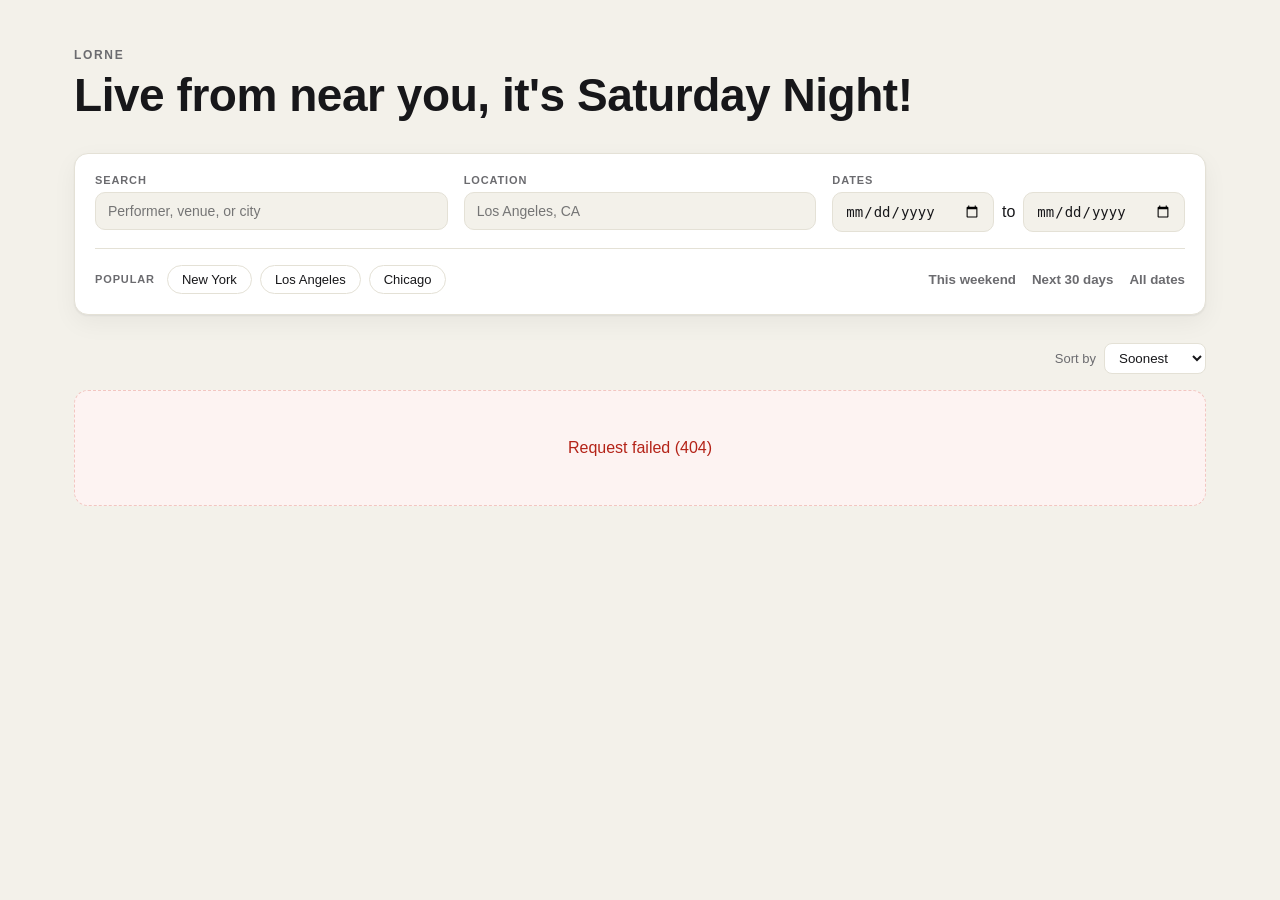
==== static/index.html @ 6b99e963 "fixed location searching" ====
<!doctype html>
<html lang="en">
  <head>
    <meta charset="utf-8">
    <meta name="viewport" content="width=device-width, initial-scale=1">
    <title>Lorne</title>
    <link rel="stylesheet" href="/static/styles.css">
    <script src="/static/app.js" defer></script>
  </head>
  <body>
    <main class="page">
      <header class="hero">
        <p class="hero__eyebrow">LORNE</p>
        <h1 class="hero__title">Live from near you, it's Saturday Night!</h1>
      </header>

      <section class="filters" aria-label="Event filters">
        <div class="filters__row">
          <label class="field">
            <span class="field__label">SEARCH</span>
            <input id="q-input" type="search" placeholder="Performer, venue, or city">
          </label>

          <label class="field">
            <span class="field__label">LOCATION</span>
            <input id="location-input" type="search" placeholder="Los Angeles, CA">
          </label>

          <div class="field">
            <span class="field__label">DATES</span>
            <div class="field__dates">
              <input id="start-date" type="date" aria-label="Start date">
              <span>to</span>
              <input id="end-date" type="date" aria-label="End date">
            </div>
          </div>
        </div>

        <div class="filters__row filters__row--secondary">
          <div class="chips" aria-label="Quick locations">
            <span class="chips__label">POPULAR</span>
            <button class="chip" type="button" data-location="New York, NY" aria-pressed="false">New York</button>
            <button class="chip" type="button" data-location="Los Angeles, CA" aria-pressed="false">Los Angeles</button>
            <button class="chip" type="button" data-location="Chicago, IL" aria-pressed="false">Chicago</button>
          </div>

          <div class="quick-actions" aria-label="Quick date filters">
            <button class="quick-date" type="button" data-range="weekend" aria-pressed="false">This weekend</button>
            <button class="quick-date" type="button" data-range="30days" aria-pressed="false">Next 30 days</button>
            <button class="quick-date" type="button" data-range="all" aria-pressed="false">All dates</button>
          </div>
        </div>
      </section>

      <section class="results" aria-label="Events">
        <div class="results__header">
          <span id="result-count" class="results__count"></span>
          <label class="sort">
            Sort by
            <select id="sort-select">
              <option value="date_asc">Soonest</option>
              <option value="date_desc">Latest</option>
              <option value="performer">Performer</option>
            </select>
          </label>
        </div>

        <p id="status-region" class="status status--loading" role="status">
          Finding shows…
        </p>
        <div id="event-grid" class="grid" hidden></div>
      </section>
    </main>
  </body>
</html>
---- static/styles.css ----
:root {
  --bg: #f3f1ea;
  --surface: #ffffff;
  --border: #e4e1d6;
  --ink: #17171a;
  --muted: #6b6b6f;
  --accent-a: #4f46e5;
  --accent-b: #7c3aed;
  --accent-c: #15803d;
  --accent-d: #1d4ed8;
  --radius: 14px;
  --shadow: 0 1px 2px rgba(23, 23, 26, 0.06), 0 8px 24px rgba(23, 23, 26, 0.05);
}

* {
  box-sizing: border-box;
}

body {
  margin: 0;
  background: var(--bg);
  color: var(--ink);
  font-family: -apple-system, BlinkMacSystemFont, "Segoe UI", Helvetica, Arial, sans-serif;
}

.page {
  max-width: 1180px;
  margin: 0 auto;
  padding: 48px 24px 96px;
}

.hero__eyebrow {
  letter-spacing: 0.14em;
  font-size: 12px;
  font-weight: 700;
  color: var(--muted);
  margin: 0 0 8px;
}

.hero__title {
  font-size: clamp(30px, 4vw, 46px);
  line-height: 1.1;
  margin: 0 0 32px;
  font-weight: 800;
  letter-spacing: -0.01em;
}

.filters {
  background: var(--surface);
  border: 1px solid var(--border);
  border-radius: var(--radius);
  padding: 20px;
  margin-bottom: 28px;
  box-shadow: var(--shadow);
}

.filters__row {
  display: grid;
  grid-template-columns: repeat(3, 1fr);
  gap: 16px;
}

.filters__row--secondary {
  grid-template-columns: 1fr auto;
  align-items: center;
  margin-top: 16px;
  padding-top: 16px;
  border-top: 1px solid var(--border);
}

.field {
  display: flex;
  flex-direction: column;
  gap: 6px;
}

.field__label {
  font-size: 11px;
  font-weight: 700;
  letter-spacing: 0.08em;
  color: var(--muted);
}

.field input {
  border: 1px solid var(--border);
  border-radius: 10px;
  padding: 10px 12px;
  font-size: 14px;
  background: var(--bg);
  color: var(--ink);
  width: 100%;
}

.field input:focus {
  outline: 2px solid var(--accent-a);
  outline-offset: 1px;
}

.field__dates {
  display: flex;
  align-items: center;
  gap: 8px;
}

.field__dates input {
  flex: 1;
}

.chips {
  display: flex;
  align-items: center;
  gap: 8px;
  flex-wrap: wrap;
}

.chips__label {
  font-size: 11px;
  font-weight: 700;
  letter-spacing: 0.08em;
  color: var(--muted);
  margin-right: 4px;
}

.chip {
  border: 1px solid var(--border);
  background: var(--surface);
  border-radius: 999px;
  padding: 6px 14px;
  font-size: 13px;
  cursor: pointer;
  color: var(--ink);
}

.chip--active {
  background: rgba(79, 70, 229, 0.1);
  border-color: var(--accent-a);
  color: var(--accent-a);
  font-weight: 600;
}

.quick-actions {
  display: flex;
  gap: 16px;
  font-size: 13px;
}

.quick-date {
  border: none;
  background: none;
  color: var(--muted);
  cursor: pointer;
  font-weight: 600;
  padding: 0;
}

.quick-date:hover {
  color: var(--ink);
}

.quick-date--active {
  color: var(--accent-a);
  text-decoration: underline;
  text-underline-offset: 4px;
}

.results__header {
  display: flex;
  justify-content: space-between;
  align-items: center;
  margin-bottom: 16px;
}

.results__count {
  font-size: 14px;
  color: var(--muted);
}

.sort {
  display: flex;
  align-items: center;
  gap: 8px;
  font-size: 13px;
  color: var(--muted);
}

.sort select {
  border: 1px solid var(--border);
  border-radius: 8px;
  padding: 6px 10px;
  background: var(--surface);
  color: var(--ink);
}

.status {
  padding: 48px 16px;
  text-align: center;
  border-radius: var(--radius);
  border: 1px dashed var(--border);
  color: var(--muted);
  background: var(--surface);
  margin: 0;
}

.status--error {
  color: #b42318;
  border-color: #f2c6c1;
  background: #fdf3f2;
}

.grid {
  display: grid;
  grid-template-columns: repeat(3, 1fr);
  gap: 20px;
}

.card {
  background: var(--surface);
  border: 1px solid var(--border);
  border-radius: var(--radius);
  padding: 18px;
  box-shadow: var(--shadow);
  display: flex;
  flex-direction: column;
  gap: 10px;
}

.card__top {
  display: flex;
  align-items: center;
  gap: 12px;
}

.card__date {
  display: flex;
  flex-direction: column;
  align-items: center;
  line-height: 1;
  min-width: 44px;
}

.card__month {
  font-size: 11px;
  font-weight: 700;
  letter-spacing: 0.08em;
  color: var(--muted);
}

.card__day {
  font-size: 28px;
  font-weight: 800;
}

.card__date.accent-a .card__day { color: var(--accent-a); }
.card__date.accent-b .card__day { color: var(--accent-b); }
.card__date.accent-c .card__day { color: var(--accent-c); }
.card__date.accent-d .card__day { color: var(--accent-d); }

.card__weekday {
  font-size: 13px;
  color: var(--muted);
}

.card__badges {
  display: flex;
  gap: 8px;
  min-height: 20px;
}

.badge {
  font-size: 11px;
  font-weight: 700;
  padding: 3px 8px;
  border-radius: 999px;
}

.badge--sold-out {
  background: #fdecea;
  color: #b42318;
}

.badge--distance {
  background: #eef2ff;
  color: var(--accent-a);
}

.card__performer {
  font-size: 20px;
  font-weight: 800;
  margin: 0;
}

.card__venue {
  margin: 0;
  font-weight: 600;
}

.card__location {
  margin: 0;
  color: var(--muted);
  font-size: 14px;
}

.card__footer {
  margin-top: auto;
  padding-top: 10px;
  border-top: 1px solid var(--border);
  display: flex;
  justify-content: flex-end;
}

.card__link {
  color: var(--ink);
  font-weight: 700;
  font-size: 13px;
  text-decoration: none;
}

.card__link:hover {
  text-decoration: underline;
}

@media (max-width: 900px) {
  .filters__row {
    grid-template-columns: 1fr;
  }

  .filters__row--secondary {
    grid-template-columns: 1fr;
    gap: 12px;
    align-items: flex-start;
  }

  .grid {
    grid-template-columns: repeat(2, 1fr);
  }
}

@media (max-width: 640px) {
  .grid {
    grid-template-columns: 1fr;
  }
}
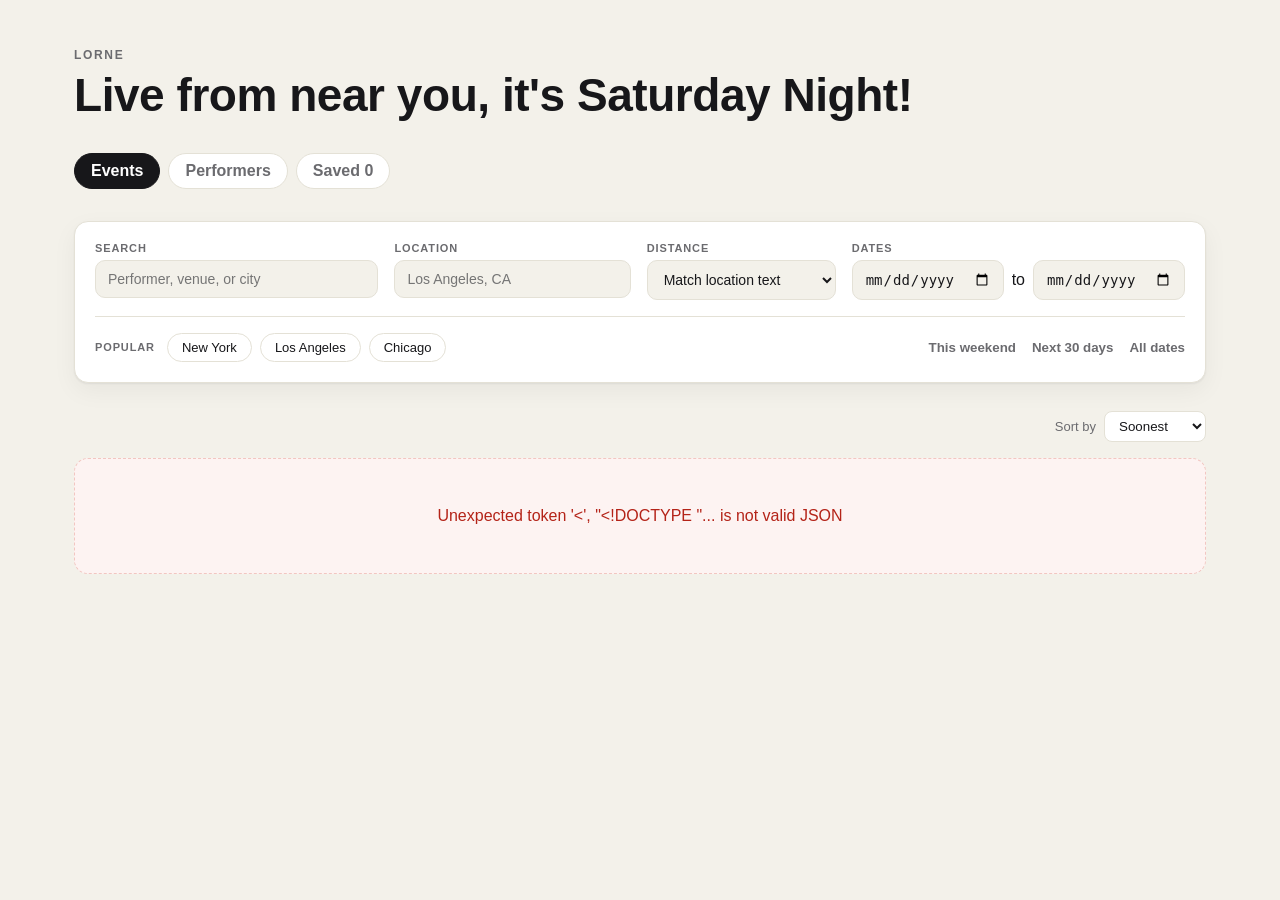
==== commit 61b7e7d7: "implemented semantic date accent colors" ====
--- a/static/index.html
+++ b/static/index.html
@@ -12,63 +12,85 @@
       <header class="hero">
         <p class="hero__eyebrow">LORNE</p>
         <h1 class="hero__title">Live from near you, it's Saturday Night!</h1>
+        <nav class="tabs" aria-label="Main views">
+          <button class="tab tab--active" type="button" data-view="events">Events</button>
+          <button class="tab" type="button" data-view="performers">Performers</button>
+          <button class="tab" type="button" data-view="saved">Saved <span id="saved-count">0</span></button>
+        </nav>
       </header>
 
-      <section class="filters" aria-label="Event filters">
-        <div class="filters__row">
-          <label class="field">
-            <span class="field__label">SEARCH</span>
-            <input id="q-input" type="search" placeholder="Performer, venue, or city">
-          </label>
-
-          <label class="field">
-            <span class="field__label">LOCATION</span>
-            <input id="location-input" type="search" placeholder="Los Angeles, CA">
-          </label>
-
-          <div class="field">
-            <span class="field__label">DATES</span>
-            <div class="field__dates">
-              <input id="start-date" type="date" aria-label="Start date">
-              <span>to</span>
-              <input id="end-date" type="date" aria-label="End date">
+      <section id="events-view" class="view">
+        <section class="filters" aria-label="Event filters">
+          <div class="filters__row filters__row--four">
+            <label class="field">
+              <span class="field__label">SEARCH</span>
+              <input id="q-input" type="search" placeholder="Performer, venue, or city">
+            </label>
+            <label class="field">
+              <span class="field__label">LOCATION</span>
+              <input id="location-input" type="search" placeholder="Los Angeles, CA">
+            </label>
+            <label class="field">
+              <span class="field__label">DISTANCE</span>
+              <select id="radius-select">
+                <option value="">Match location text</option>
+                <option value="25">Within 25 miles</option>
+                <option value="50">Within 50 miles</option>
+                <option value="100">Within 100 miles</option>
+                <option value="250">Within 250 miles</option>
+              </select>
+            </label>
+            <div class="field">
+              <span class="field__label">DATES</span>
+              <div class="field__dates">
+                <input id="start-date" type="date" aria-label="Start date">
+                <span>to</span>
+                <input id="end-date" type="date" aria-label="End date">
+              </div>
             </div>
           </div>
-        </div>
+          <div class="filters__row filters__row--secondary">
+            <div class="chips" aria-label="Quick locations">
+              <span class="chips__label">POPULAR</span>
+              <button class="chip" type="button" data-location="New York, NY" aria-pressed="false">New York</button>
+              <button class="chip" type="button" data-location="Los Angeles, CA" aria-pressed="false">Los Angeles</button>
+              <button class="chip" type="button" data-location="Chicago, IL" aria-pressed="false">Chicago</button>
+            </div>
+            <div class="quick-actions" aria-label="Quick date filters">
+              <button class="quick-date" type="button" data-range="weekend" aria-pressed="false">This weekend</button>
+              <button class="quick-date" type="button" data-range="30days" aria-pressed="false">Next 30 days</button>
+              <button class="quick-date" type="button" data-range="all" aria-pressed="false">All dates</button>
+            </div>
+          </div>
+        </section>
 
-        <div class="filters__row filters__row--secondary">
-          <div class="chips" aria-label="Quick locations">
-            <span class="chips__label">POPULAR</span>
-            <button class="chip" type="button" data-location="New York, NY" aria-pressed="false">New York</button>
-            <button class="chip" type="button" data-location="Los Angeles, CA" aria-pressed="false">Los Angeles</button>
-            <button class="chip" type="button" data-location="Chicago, IL" aria-pressed="false">Chicago</button>
+        <section class="results" aria-label="Events">
+          <div class="results__header">
+            <span id="result-count" class="results__count"></span>
+            <label class="sort">Sort by
+              <select id="sort-select">
+                <option value="date_asc">Soonest</option>
+                <option value="date_desc">Latest</option>
+                <option value="performer">Performer</option>
+                <option value="distance">Distance</option>
+              </select>
+            </label>
           </div>
-
-          <div class="quick-actions" aria-label="Quick date filters">
-            <button class="quick-date" type="button" data-range="weekend" aria-pressed="false">This weekend</button>
-            <button class="quick-date" type="button" data-range="30days" aria-pressed="false">Next 30 days</button>
-            <button class="quick-date" type="button" data-range="all" aria-pressed="false">All dates</button>
-          </div>
-        </div>
+          <p id="status-region" class="status status--loading" role="status">Finding shows…</p>
+          <div id="event-grid" class="grid" hidden></div>
+        </section>
       </section>
 
-      <section class="results" aria-label="Events">
-        <div class="results__header">
-          <span id="result-count" class="results__count"></span>
-          <label class="sort">
-            Sort by
-            <select id="sort-select">
-              <option value="date_asc">Soonest</option>
-              <option value="date_desc">Latest</option>
-              <option value="performer">Performer</option>
-            </select>
-          </label>
-        </div>
+      <section id="performers-view" class="view" hidden>
+        <div class="results__header"><h2>Performers</h2><span id="performer-count" class="results__count"></span></div>
+        <p id="performer-status" class="status" role="status">Loading performers…</p>
+        <div id="performer-grid" class="grid" hidden></div>
+      </section>
 
-        <p id="status-region" class="status status--loading" role="status">
-          Finding shows…
-        </p>
-        <div id="event-grid" class="grid" hidden></div>
+      <section id="saved-view" class="view" hidden>
+        <div class="results__header"><h2>Saved shows</h2></div>
+        <p id="saved-status" class="status status--empty">Save an event to find it here.</p>
+        <div id="saved-grid" class="grid" hidden></div>
       </section>
     </main>
   </body>
--- a/static/styles.css
+++ b/static/styles.css
@@ -4,16 +4,19 @@
   --border: #e4e1d6;
   --ink: #17171a;
   --muted: #6b6b6f;
-  --accent-a: #4f46e5;
-  --accent-b: #7c3aed;
-  --accent-c: #15803d;
-  --accent-d: #1d4ed8;
+  --accent: #4f46e5;
+  --date-current: #1683F7;
+  --date-alumni:	#000000;
   --radius: 14px;
   --shadow: 0 1px 2px rgba(23, 23, 26, 0.06), 0 8px 24px rgba(23, 23, 26, 0.05);
 }
 
 * {
   box-sizing: border-box;
+}
+
+[hidden] {
+  display: none !important;
 }
 
 body {
@@ -45,6 +48,29 @@
   letter-spacing: -0.01em;
 }
 
+.tabs {
+  display: flex;
+  gap: 8px;
+  margin-bottom: 32px;
+}
+
+.tab {
+  border: 1px solid var(--border);
+  border-radius: 999px;
+  padding: 8px 16px;
+  background: var(--surface);
+  color: var(--muted);
+  cursor: pointer;
+  font: inherit;
+  font-weight: 700;
+}
+
+.tab--active {
+  border-color: var(--ink);
+  background: var(--ink);
+  color: white;
+}
+
 .filters {
   background: var(--surface);
   border: 1px solid var(--border);
@@ -60,6 +86,10 @@
   gap: 16px;
 }
 
+.filters__row--four {
+  grid-template-columns: 1.2fr 1fr .8fr 1.4fr;
+}
+
 .filters__row--secondary {
   grid-template-columns: 1fr auto;
   align-items: center;
@@ -81,7 +111,8 @@
   color: var(--muted);
 }
 
-.field input {
+.field input,
+.field select {
   border: 1px solid var(--border);
   border-radius: 10px;
   padding: 10px 12px;
@@ -92,7 +123,7 @@
 }
 
 .field input:focus {
-  outline: 2px solid var(--accent-a);
+  outline: 2px solid var(--accent);
   outline-offset: 1px;
 }
 
@@ -133,8 +164,8 @@
 
 .chip--active {
   background: rgba(79, 70, 229, 0.1);
-  border-color: var(--accent-a);
-  color: var(--accent-a);
+  border-color: var(--accent);
+  color: var(--accent);
   font-weight: 600;
 }
 
@@ -158,7 +189,7 @@
 }
 
 .quick-date--active {
-  color: var(--accent-a);
+  color: var(--accent);
   text-decoration: underline;
   text-underline-offset: 4px;
 }
@@ -250,10 +281,15 @@
   font-weight: 800;
 }
 
-.card__date.accent-a .card__day { color: var(--accent-a); }
-.card__date.accent-b .card__day { color: var(--accent-b); }
-.card__date.accent-c .card__day { color: var(--accent-c); }
-.card__date.accent-d .card__day { color: var(--accent-d); }
+.card__date--current .card__month,
+.card__date--current .card__day {
+  color: var(--date-current);
+}
+
+.card__date--alumni .card__month,
+.card__date--alumni .card__day {
+  color: var(--date-alumni);
+}
 
 .card__weekday {
   font-size: 13px;
@@ -280,7 +316,7 @@
 
 .badge--distance {
   background: #eef2ff;
-  color: var(--accent-a);
+  color: var(--accent);
 }
 
 .card__performer {
@@ -305,7 +341,46 @@
   padding-top: 10px;
   border-top: 1px solid var(--border);
   display: flex;
-  justify-content: flex-end;
+  justify-content: space-between;
+  align-items: center;
+  gap: 12px;
+}
+
+.save-button {
+  border: 0;
+  padding: 0;
+  background: none;
+  color: var(--muted);
+  cursor: pointer;
+  font: inherit;
+  font-size: 13px;
+  font-weight: 700;
+}
+
+.save-button--active {
+  color: #b42358;
+}
+
+.performer-card {
+  display: flex;
+  flex-direction: column;
+  gap: 8px;
+  padding: 24px;
+  border: 1px solid var(--border);
+  border-radius: var(--radius);
+  background: var(--surface);
+  color: var(--ink);
+  cursor: pointer;
+  text-align: left;
+  box-shadow: var(--shadow);
+}
+
+.performer-card strong {
+  font-size: 20px;
+}
+
+.performer-card span {
+  color: var(--muted);
 }
 
 .card__link {
